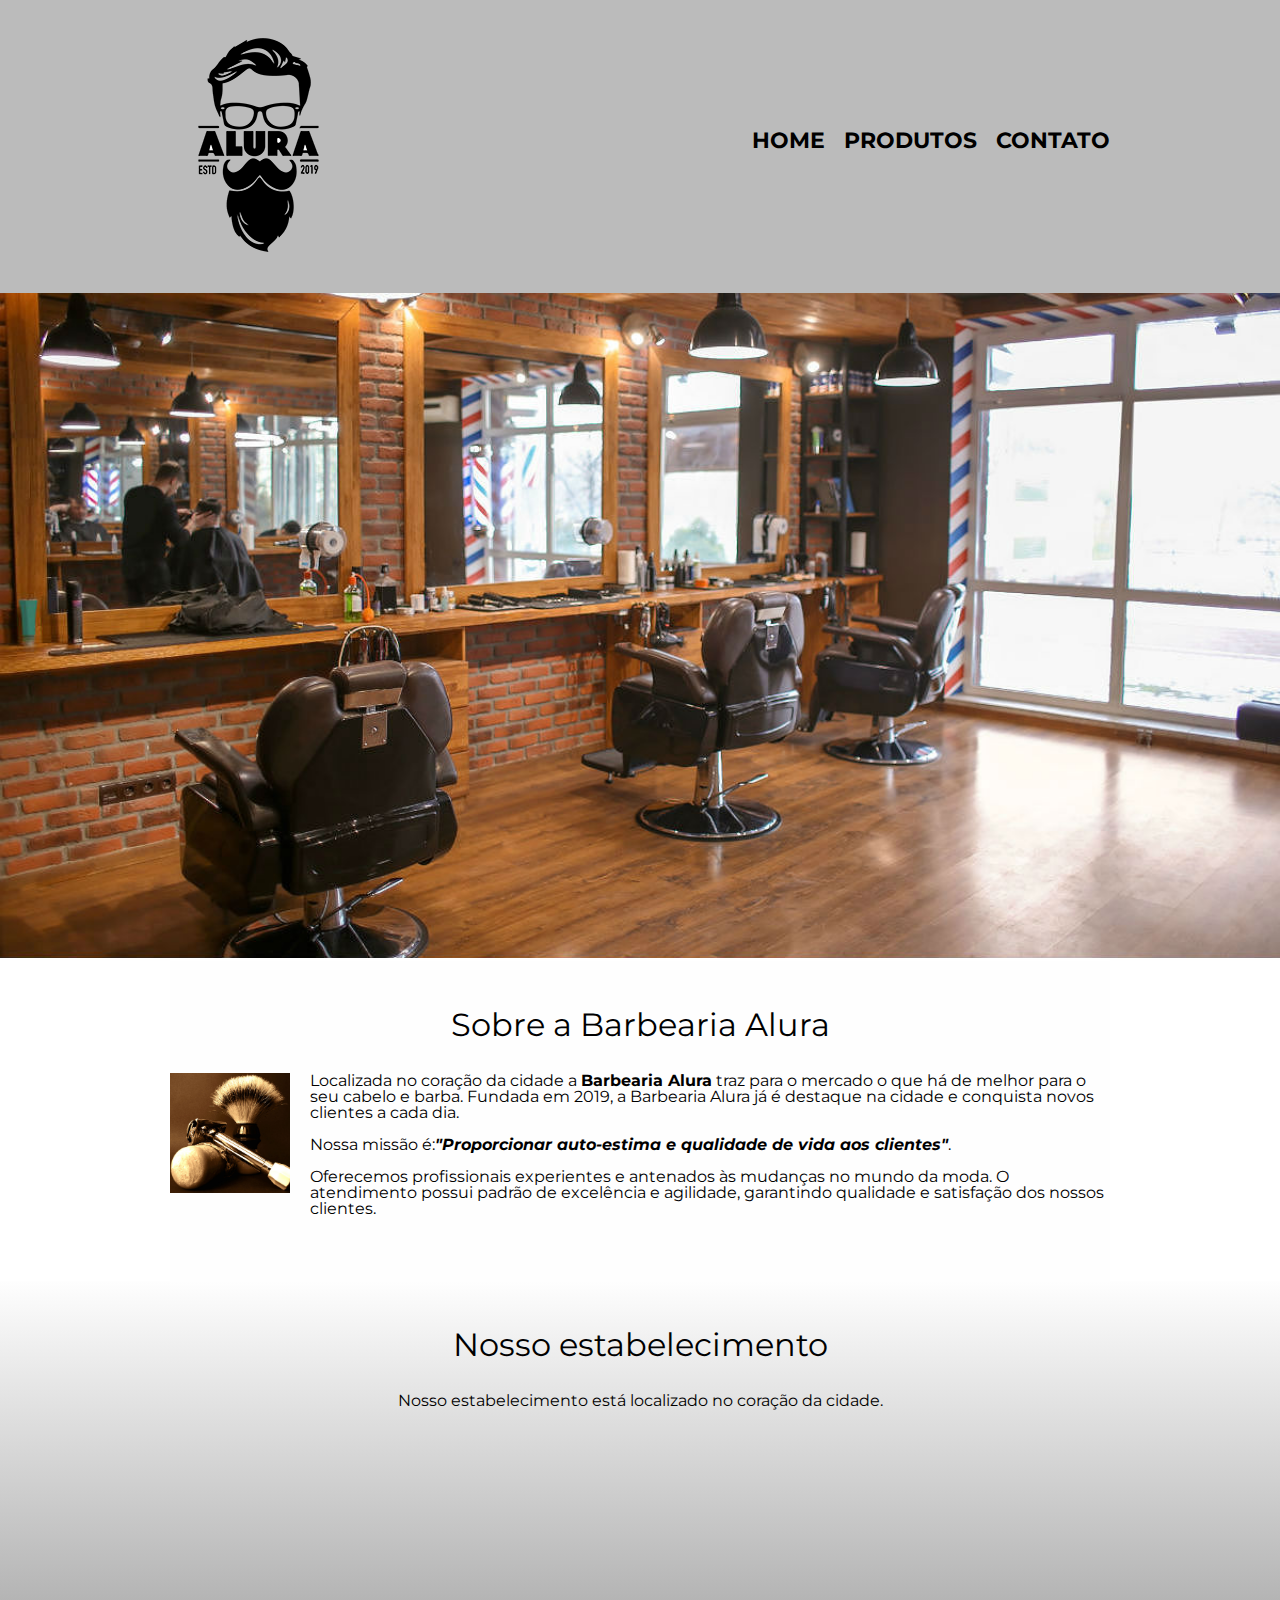
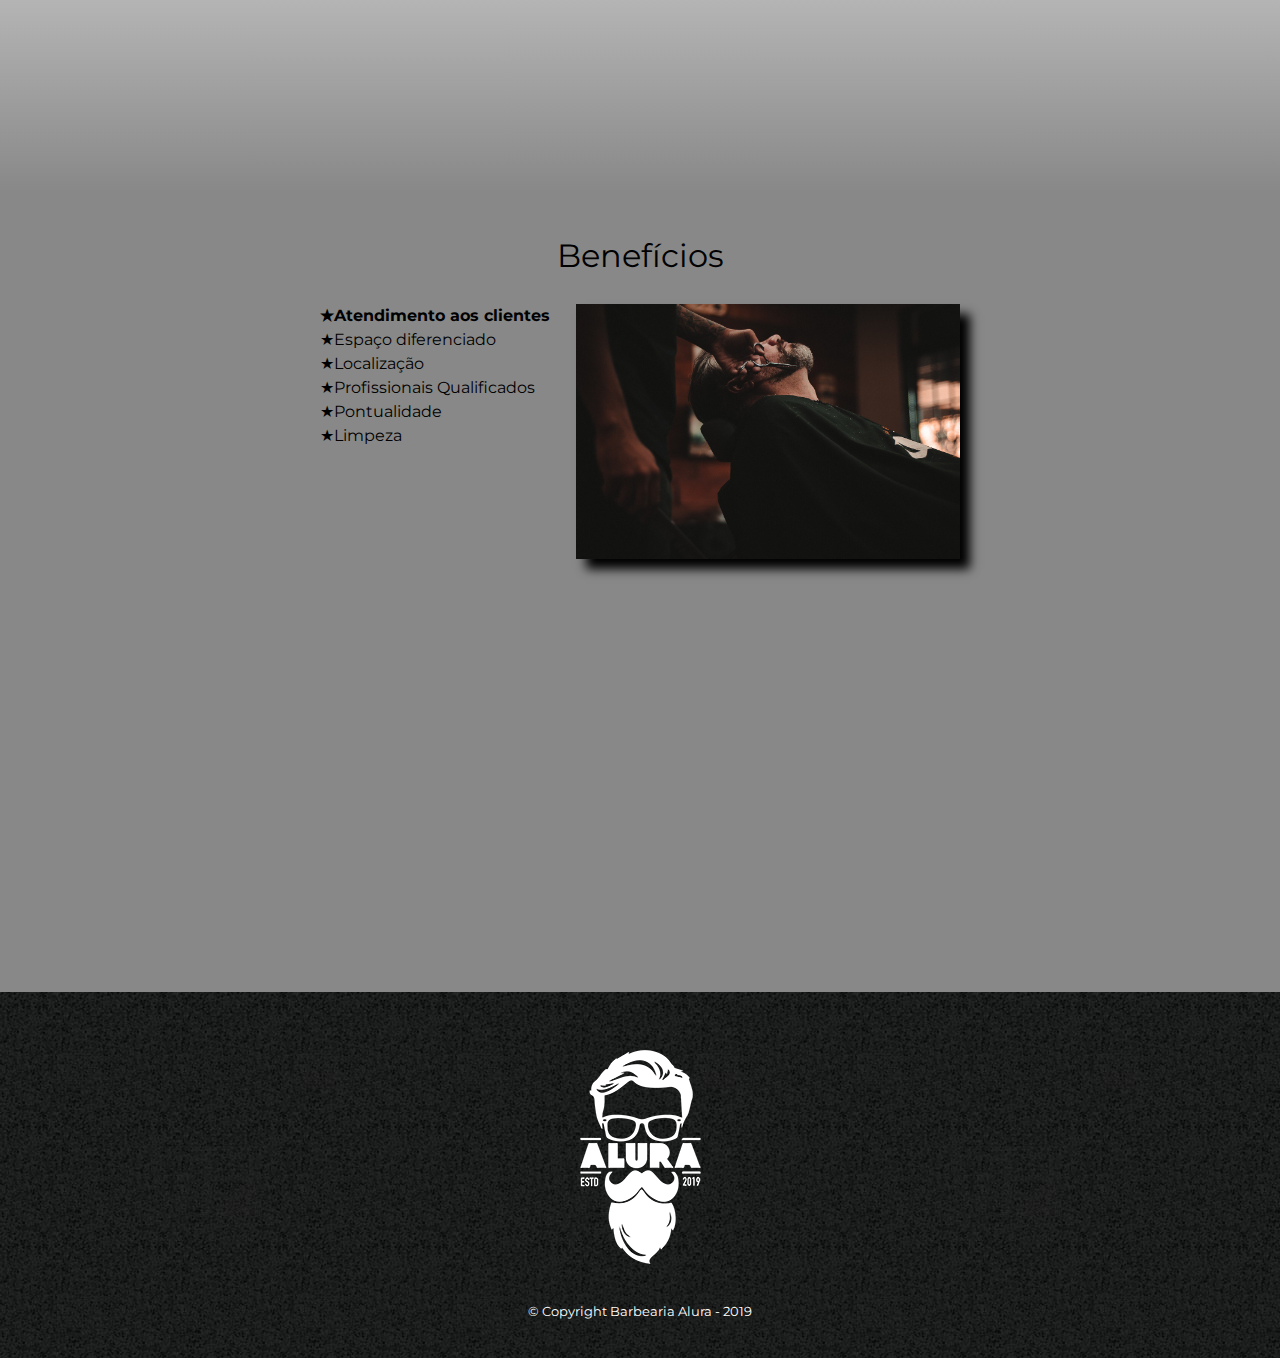
==== index.html @ 3a91b557 "primeiro-commit" ====
<!DOCTYPE html>
<html lang="pt-br">
	<head>
		<meta charset="UTF-8">
		<meta name="viewport" content="width=device-width">
		<title>Barbearia Alura</title>
		<link rel="stylesheet" href="styles/global.css">
	</head>

	<body>
		<header>
			<div class="caixa">
                <h1><img src="logo.png" alt="Logo da Barbearia Alura"></h1>

                <nav>
                    <ul>
                        <li><a href="index.html">Home</a></li>
                        <li><a href="produtos.html">Produtos</a></li>
                        <li><a href="contato.html">Contato</a></li>
                    </ul>
                </nav>
            </div>
		</header>

		<img class="banner" src="banner.jpg" alt="Foto da Barbearia">
		
		<main>	
			<section class="principal">
				<h2 class="titulo-principal">Sobre a Barbearia Alura</h2>

				<img class="utensilios" src="utensilios.jpg" alt="Utensilios de um barbeiro">

				<p class="descricao">Localizada no coração da cidade a <strong>Barbearia Alura</strong> traz para o mercado o que há de melhor para o seu cabelo e barba. Fundada em 2019, a Barbearia Alura já é destaque na cidade e conquista novos clientes a cada dia.</p>

				<p class="missao">Nossa missão é:<em><strong>"Proporcionar auto-estima e qualidade de vida aos clientes"</strong></em>.</p>

				<p class="descricao">Oferecemos profissionais experientes e antenados às mudanças no mundo da moda. O atendimento possui padrão de excelência e agilidade, garantindo qualidade e satisfação dos nossos clientes.</p>
			</section>

			<section class="mapa">
				<h3 class="titulo-principal">Nosso estabelecimento</h3>
				<p>Nosso estabelecimento está localizado no coração da cidade.</p>

				<div class="mapa-conteudo">
					<iframe src="https://www.google.com/maps/embed?pb=!1m18!1m12!1m3!1d914.1125371764169!2d-46.63151651037048!3d-23.588183723229076!2m3!1f0!2f0!3f0!3m2!1i1024!2i768!4f13.1!3m3!1m2!1s0x94ce5a2b2ed7f3a1%3A0xab35da2f5ca62674!2sCaelum%20-%20Escola%20de%20Tecnologia!5e0!3m2!1spt-BR!2sbr!4v1646826588050!5m2!1spt-BR!2sbr" width="100%" height="300" style="border:0;" allowfullscreen="" loading="lazy"></iframe>
				</div>
				
			</section>

			<section class="beneficios">
				<h3 class="titulo-principal">Benefícios</h3>

				<div class="conteudo-beneficios">
					<ul class="lista-beneficios">
						<li class="itens">Atendimento aos clientes</li>
						<li class="itens">Espaço diferenciado</li>
						<li class="itens">Localização</li>
						<li class="itens">Profissionais Qualificados</li>
						<li class="itens">Pontualidade</li>
						<li class="itens">Limpeza</li>
					</ul><img src="beneficios.jpg" class="imagem-beneficios">
				</div>

				<div class="video">
					<iframe width="100%" height="315" src="https://www.youtube.com/embed/wcVVXUV0YUY" title="YouTube video player" frameborder="0" allow="accelerometer; autoplay; clipboard-write; encrypted-media; gyroscope; picture-in-picture" allowfullscreen></iframe>
				</div>
			</section>
		</main>

		<footer>
			<img src="logo-branco.png">
            <p class="copyright">&copy; Copyright Barbearia Alura - 2019</p>
		</footer>
	</body>
</html>
---- styles/global.css ----
@import url("inicio.css");

@import url("responsive.css");

@import url("contato.css");

@import url("footer.css");

@import url("produtos.css");

@import url("https://fonts.googleapis.com/css2?family=Montserrat&display=swap");

*{
    user-select: none;
    margin: 0;
	padding: 0;
	border: 0;
	font-size: 100%;
	font: inherit;
	vertical-align: baseline;
}

body{
    font-family: 'Montserrat', sans-serif;
}

header {
background: #BBBBBB;
    padding-top: 20px;
    padding-bottom: 20px;
}

.caixa{
    position: relative;
    width: 940px;
    margin-left: auto;
    margin-right: auto;
}

nav{
    position: absolute;
    top: 110px;
    right: 0px;
}


nav li{
    display: inline;
    margin-left: 15px; 
}

nav a{
    text-transform: uppercase;
    color: #000000;
    font-weight: bold;
    font-size: 22px;
    text-decoration: none;
}

nav a:hover {
    color: #C78C19;
    text-decoration: underline;
}

/* HTML5 display-role reset for older browsers */
article, aside, details, figcaption, figure, 
footer, header, hgroup, menu, nav, section {
	display: block;
}
body {
	line-height: 1;
}
ol, ul {
	list-style: none;
}
blockquote, q {
	quotes: none;
}
blockquote:before, blockquote:after,
q:before, q:after {
	content: '';
	content: none;
}
table {
	border-collapse: collapse;
	border-spacing: 0;
}
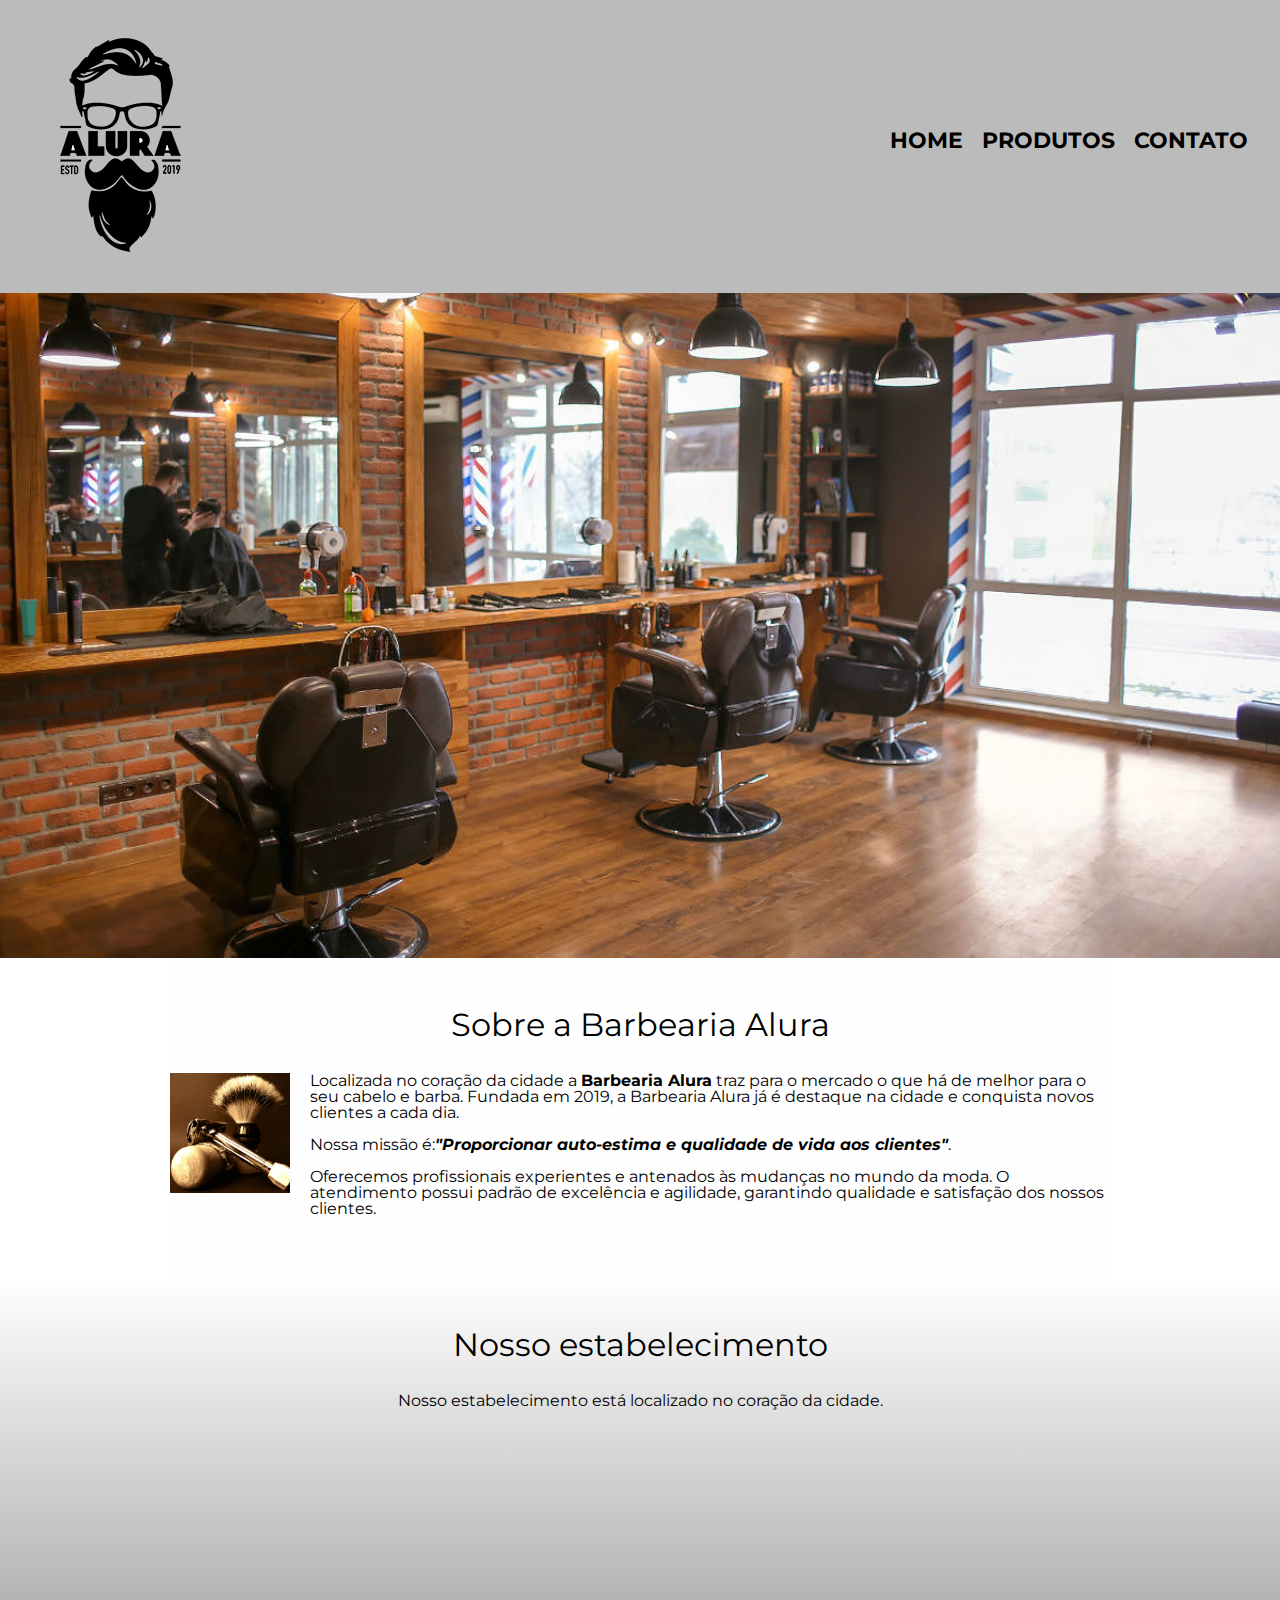
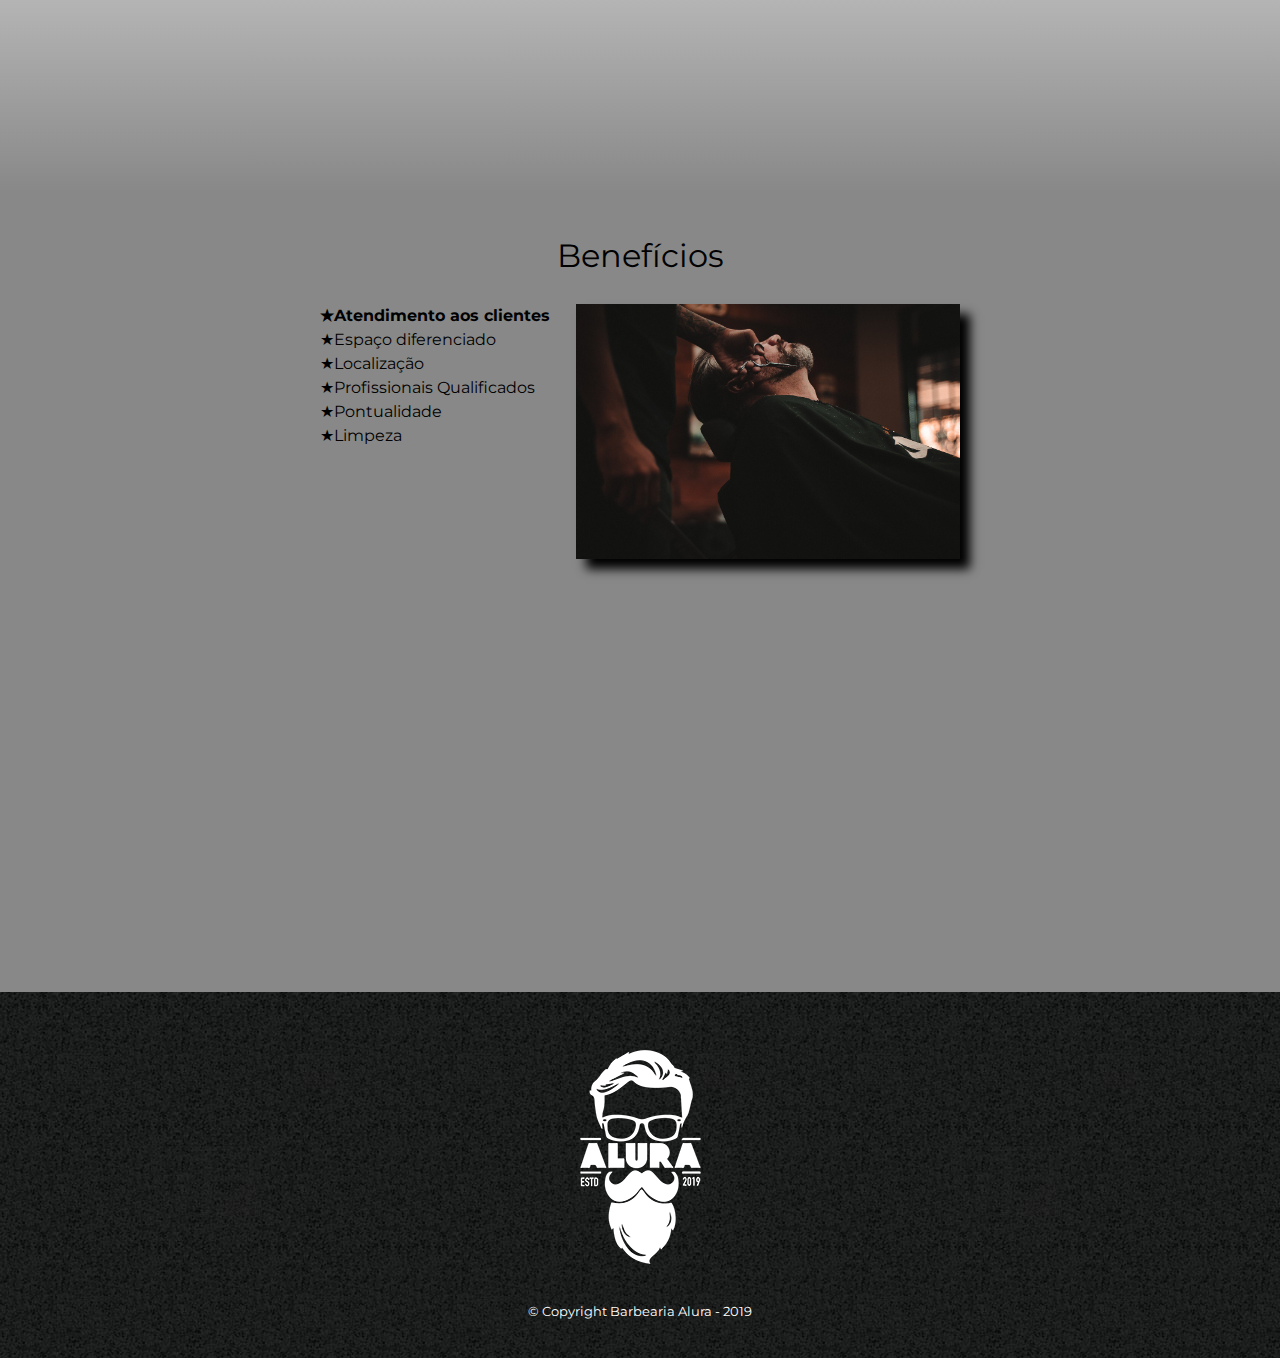
==== commit 44082bcc: "1803" ====
--- a/index.html
+++ b/index.html
@@ -2,7 +2,7 @@
 <html lang="pt-br">
 	<head>
 		<meta charset="UTF-8">
-		<meta name="viewport" content="width=device-width">
+		<meta name="viewport" content="width=device-width initial-scale=1.0">
 		<title>Barbearia Alura</title>
 		<link rel="stylesheet" href="styles/global.css">
 	</head>
--- a/styles/global.css
+++ b/styles/global.css
@@ -32,9 +32,8 @@
 
 .caixa{
     position: relative;
-    width: 940px;
-    margin-left: auto;
-    margin-right: auto;
+    margin-left: 2em;
+    margin-right: 2em;
 }
 
 nav{
